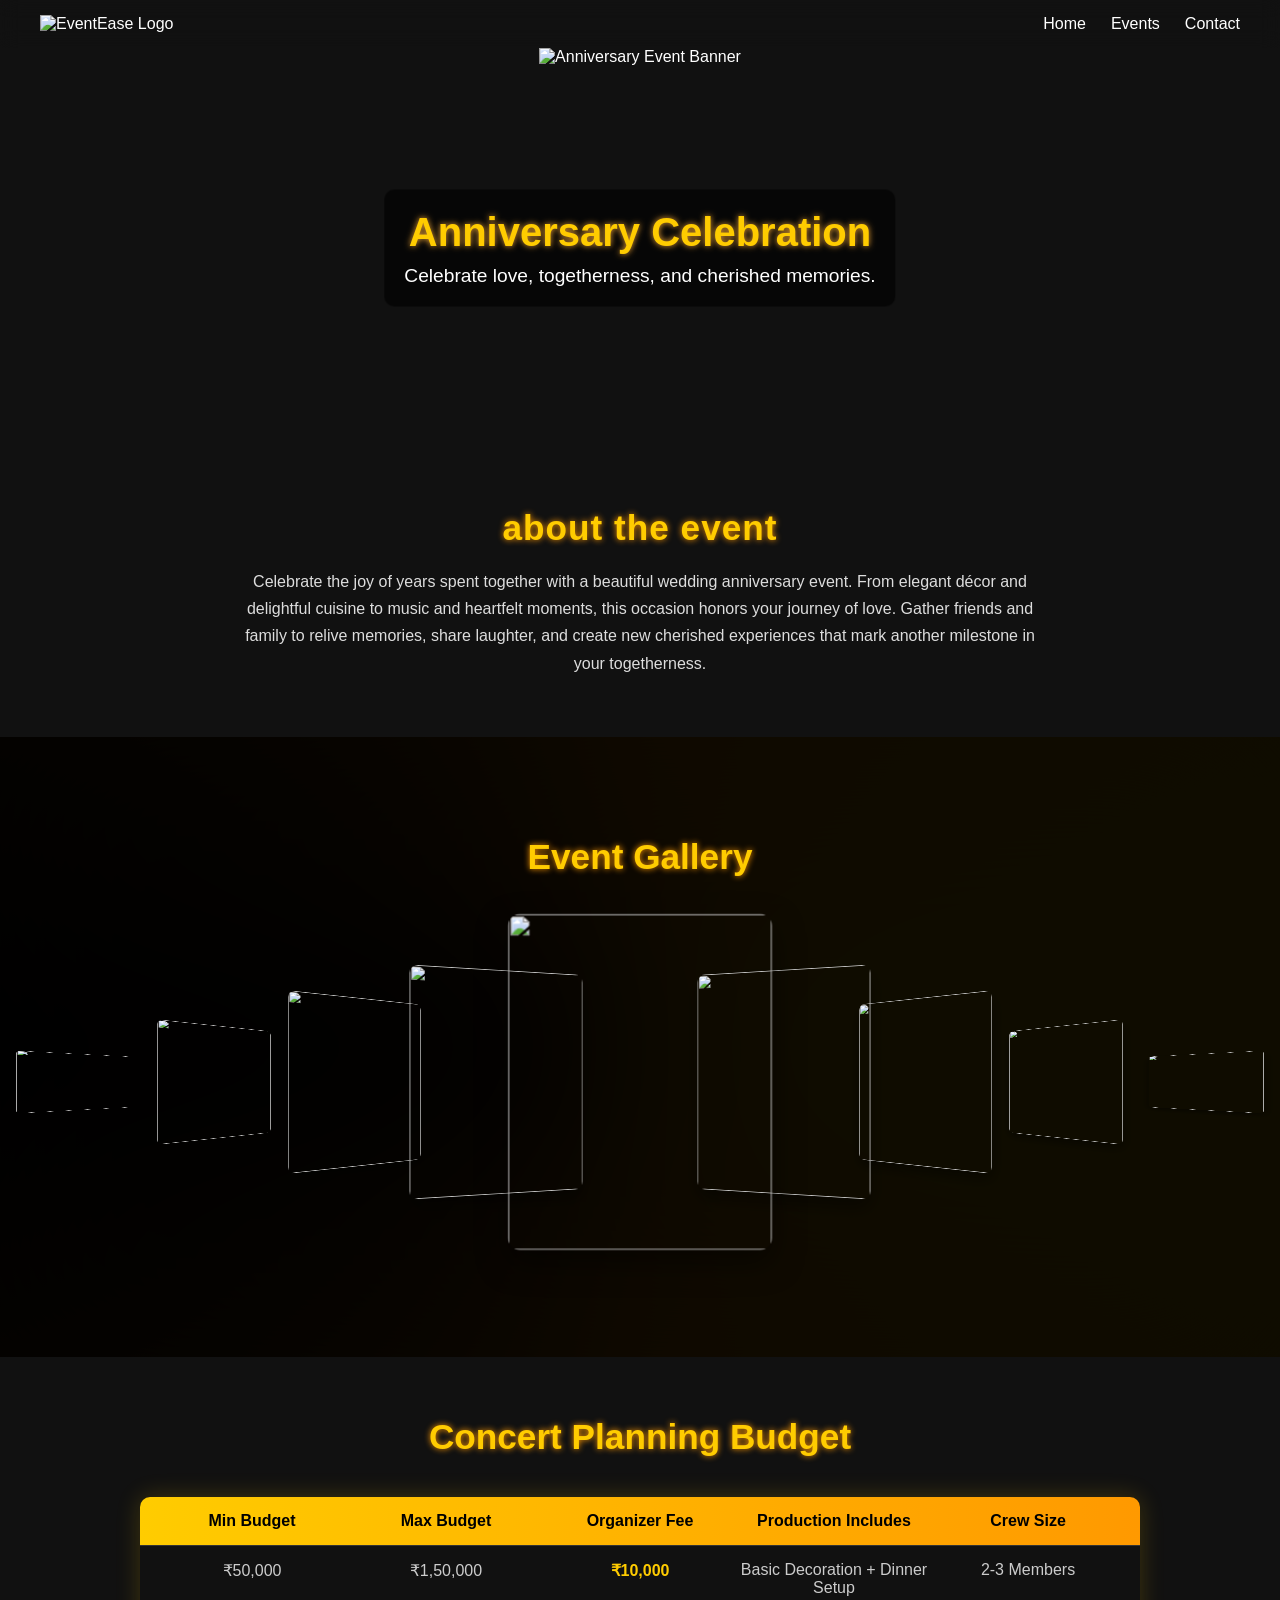
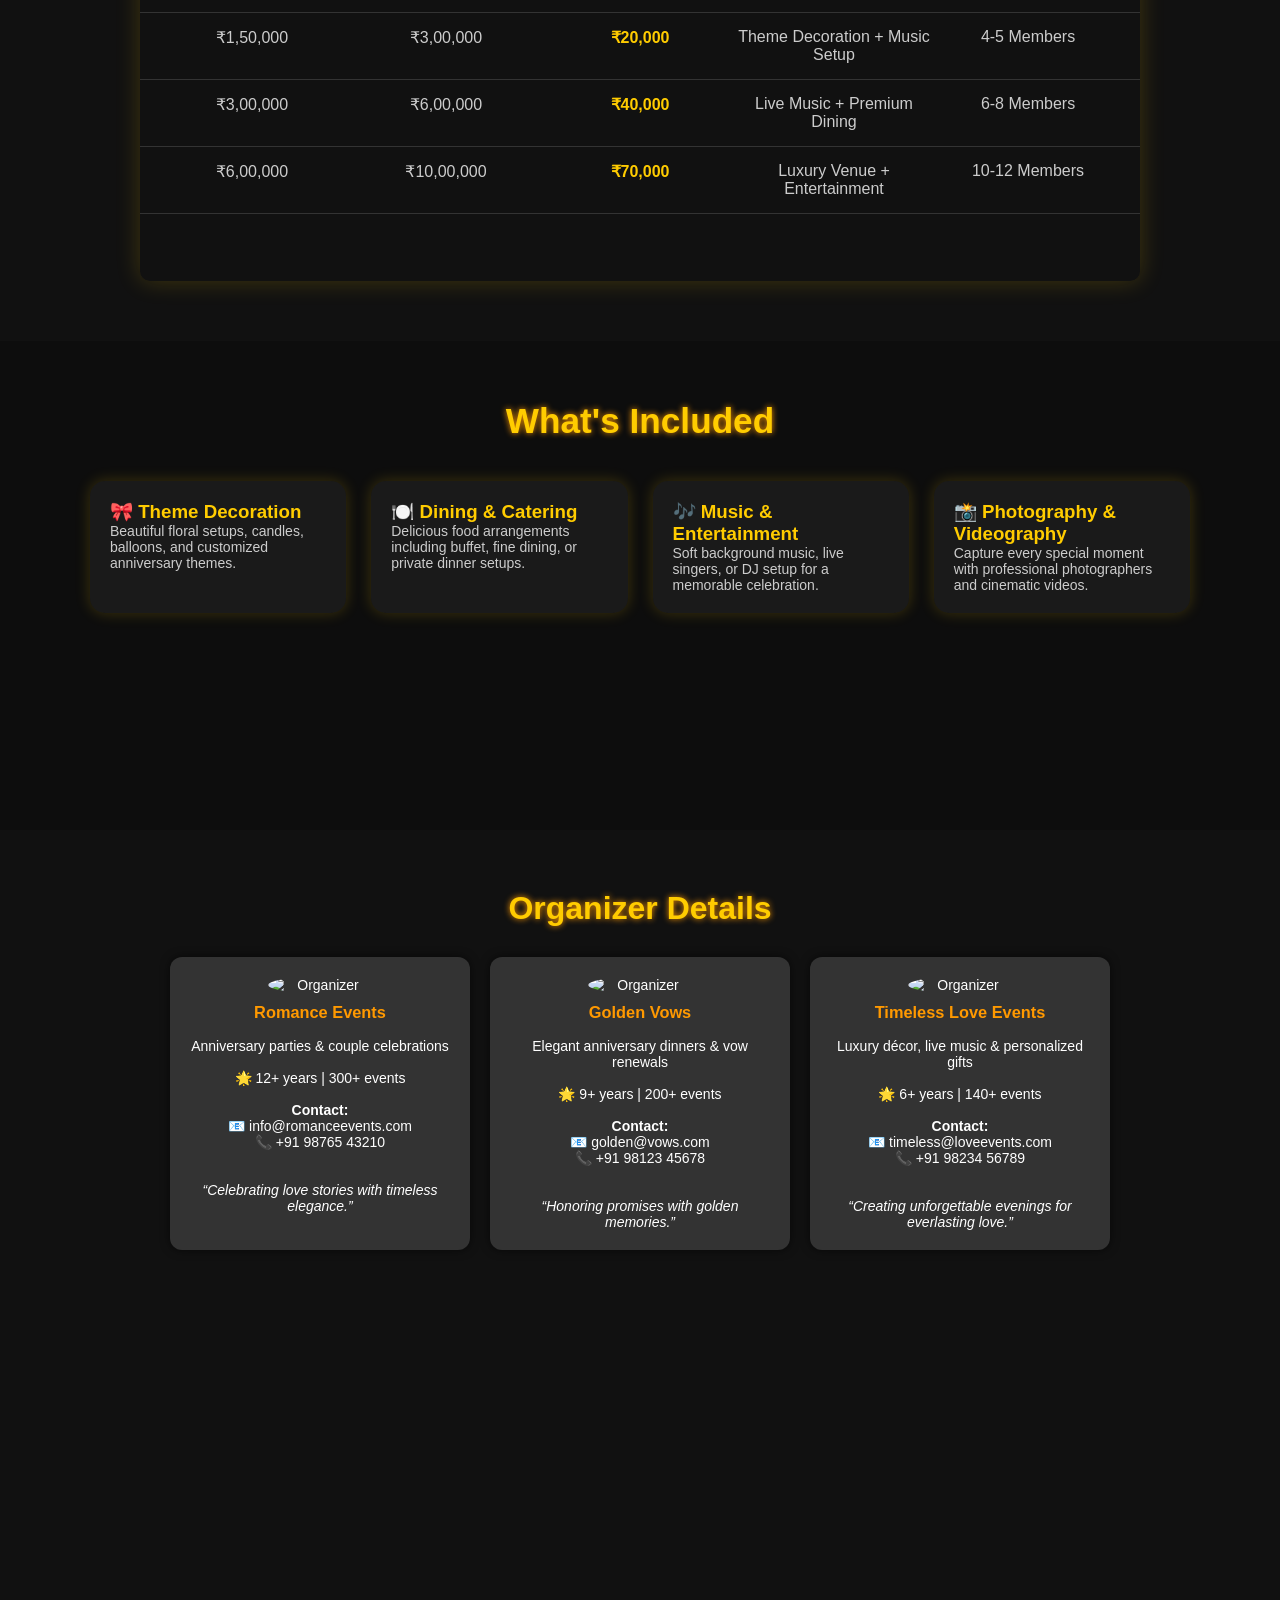
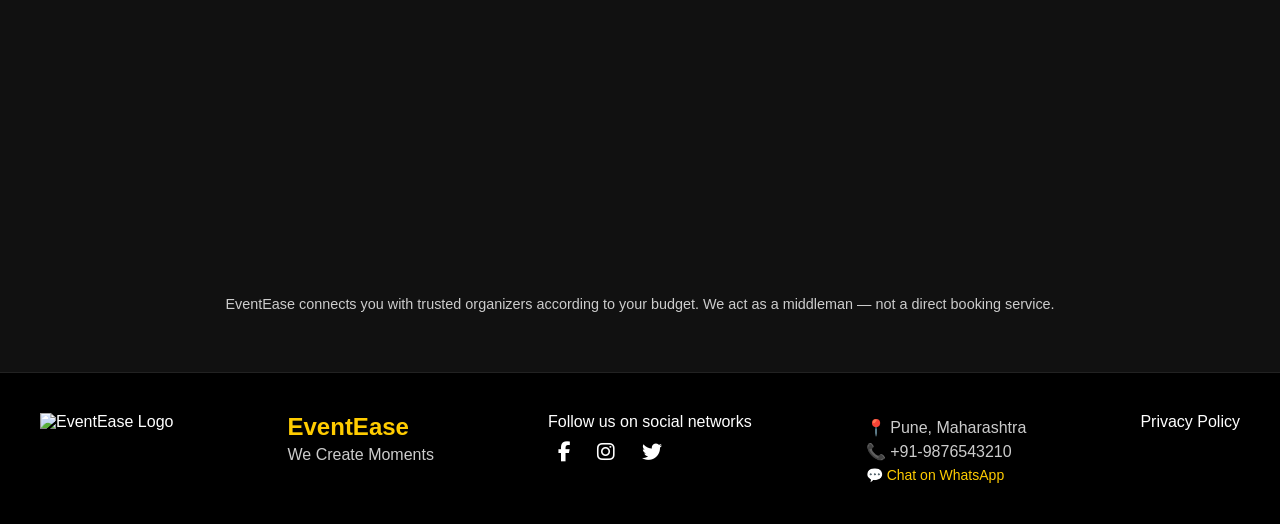
==== anniversary-details.html @ 7233ab77 "Add files via upload" ====
<!DOCTYPE html>
<html lang="en">
<head>
  <meta charset="UTF-8">
  <meta name="viewport" content="width=device-width, initial-scale=1.0">
  <title>Wedding Anniversary - EventEase</title>

  <!-- ✅ Internal CSS -->
<link rel="stylesheet" href="live-details.css">
<link rel="stylesheet" href="https://cdnjs.cloudflare.com/ajax/libs/font-awesome/6.5.0/css/all.min.css">

  <!-- ✅ External JS -->
  <script src="music-details.js" defer></script>

  <style>

* { 
  margin: 0; 
  padding: 0; 
  box-sizing: border-box; 
}

    .logo img {
  height: 70px;
  transition: transform 0.4s ease;
}

.logo img:hover {
  transform: rotate(-5deg) scale(1.1);
}
    /* Hero Banner Overlay */
/* Hero Banner Overlay */
.hero-overlay {
  position: absolute;
  top: 50%;
  left: 50%;
  transform: translate(-50%, -50%);
  color: #fff;
  background: rgba(0, 0, 0, 0.637);
  padding: 20px;
  border-radius: 10px;
  text-align: center;
}

.hero-title {
  margin: 0;
  font-size: 2.5em;
  color: #ffcc00;
  text-shadow: 0 0 6px #eba235;
  opacity: 0;
  transform: translateY(-30px);
  animation: titleAnim 1s ease forwards;
}

/* HERO IMAGE ANIMATION */
.hero-img {
  width: 100%;
  height: 400px;
  object-fit: cover;

  opacity: 0;
  transform: translateX(-100px);
  animation: slideFromLeft 1.5s ease forwards;
}

/* Animation */
@keyframes slideFromLeft {
  to {
    opacity: 1;
    transform: translateX(0);
  }
}

.hero-subtitle {
  margin-top: 10px;
  font-size: 1.2em;

  opacity: 0;
  transform: translateY(30px);
  animation: subtitleAnim 1s ease forwards;
  animation-delay: 0.5s;
}

@keyframes titleAnim {
  to {
    opacity: 1;
    transform: translateY(0);
  }
}

@keyframes subtitleAnim {
  to {
    opacity: 1;
    transform: translateY(0);
  }
}
#progress-bar {
  position: fixed;
  top: 0;
  left: 0;
  height: 4px;
  background: #ffcc00;
  width: 0%;
  z-index: 9999;
}
/* NAVBAR FIX */
.navbar {
  display: flex;
  justify-content: space-between;
  align-items: center;
  padding: 15px 40px;
  /*background: rgba(0,0,0,0.8);*/
  backdrop-filter: blur(10px);
  position: sticky;
  top: 0;
  z-index: 1000;
  background: transparent;
  transition: 0.3s;
}
.navbar.scrolled {
  background: #000;
  box-shadow: 0 2px 10px rgba(0,0,0,0.5);
}

  /* Navbar + Footer logo same animation */
.logo img,
.footer-logo img {
  height: 60px;
  transition: transform 0.4s ease, filter 0.4s ease;
}

/* 🔥 SAME hover animation */
.logo img:hover,
.footer-logo img:hover {
  transform: scale(1.2) rotate(-5deg);
  filter: drop-shadow(0 0 12px #ffcc00);
}

/* Menu */
.menu {
  list-style: none;
  display: flex;
  gap: 25px;
  margin: 0;
  padding: 0;
}

.menu li a {
   position: relative;
  text-decoration: none;
  color: #fff;
  font-weight: 500;
  transition: 0.3s;
}
/* 🔥 Underline effect */
.menu li a::after {
  content: "";
  position: absolute;
  left: 0;
  bottom: -5px;   /* distance below text */
  width: 0%;
  height: 2px;
  background: #ffcc00;
  transition: width 0.3s ease;
}
.menu li a:hover::after {
  width: 100%;
}
.menu li a:hover {
  color: #ffcc00;
}


.contact-footer {
  display: flex;
  justify-content: space-between;
  align-items: flex-start;
  flex-wrap: wrap;
  padding: 40px;
  background: #000;
  color: #fff;
  gap: 30px;
  border-top: 1px solid #222;
}

.footer-logo img {
  height: 60px;
  transition: transform 0.4s ease, filter 0.4s ease;
}

.footer-logo img:hover {
  transform: scale(1.2) rotate(-5deg);
  filter: drop-shadow(0 0 10px #ffcc00);
}

.footer-brand h2 {
  margin: 0;
  color: #ffcc00;
}

.footer-brand p {
  margin-top: 5px;
  color: #ccc;
}

.footer-social p {
  margin-bottom: 10px;
}


.footer-contact a {
  color: #ffcc00;
  text-decoration: none;
}

.social-icons a {
  color: #fff;
  font-size: 20px;
  margin: 0 10px;
  transition: 0.3s;
}

.footer-policy a {
  color: #fff;
  text-decoration: none;
}

.footer-policy a:hover {
  color: #ffcc00;
}

  .budget-row:hover {
    background: rgba(255, 204, 0, 0.1);
    transform: scale(1.01);
    transition: 0.3s;
  }

  .about-section {
  padding: 60px 20px;
  text-align: center;
  opacity: 0;
  transform: translateY(50px);
  transition: all 1s ease;
}

.about-title {
  color: #ffcc00;
  font-size: 2.2em;
  margin-bottom: 20px;
  letter-spacing: 1px;
  text-shadow: 0 0 6px #f99500;
}

.about-text {
  max-width: 800px;
  margin: 0 auto;
  line-height: 1.7;
  font-size: 16px;
  color: #ddd;
}

/* When visible */
.about-section.show {
  opacity: 1;
  transform: translateY(0);
}

.gallery-section {
  position: relative;
  overflow: hidden;
  padding: 100px 20px;
  text-align: center;
  background: #000;
  color: #fff;
}
.gallery-section::before {
  content: "";
  position: absolute;

  width: 200%;
  height: 200%;
  top: -50%;
  left: -50%;

  background: conic-gradient(
    from 0deg,
    #ff9800,
    #ffd700,
    #ff9800,
    #000,
    #ff9800
  );

  animation: rotateBg 15s linear infinite;
  z-index: 0;
  opacity: 0.4;
}


@keyframes rotateBg {
  from {
    transform: rotate(0deg);
  }
  to {
    transform: rotate(360deg);
  }
}
.gallery-section::after {
  content: "";
  position: absolute;
  inset: 0;
  background: rgba(0,0,0,0.85); /* dark overlay */
  backdrop-filter: blur(80px);
  z-index: 0;
}

.gallery-section * {
  position: relative;
  z-index: 1;
}

.gallery-title {
  color: #ffcc00;
  font-size: 2.2em;
  margin-bottom: 30px;
  text-shadow: 0 0 6px #ff9900;
}

/* Layout */
.gallery-slider {
  overflow: hidden;
  width: 100%;
  position: relative;
}

.gallery-track {
  display: flex;
  gap: 20px;
  width: max-content;
  animation: scrollGallery 25s linear infinite;
  align-items: center;
}

/* CENTER (MAIN FOCUS 🔥) */
.arc-item.center {
  transform: rotateY(0deg) translateZ(80px) scale(1.1);
  z-index: 10;
}

/* Hover effect */
.arc-item:hover {
  transform: scale(1.15) !important;
  z-index: 20;
}

/* Base card */
.gallery-img {
  width: 180px;
  height: 280px;
  object-fit: cover;
  border-radius: 20px;
  flex-shrink: 0;
  transition: all 0.4s ease;
}

.gallery-wrapper {
  overflow: hidden;
  width: 100%;
  perspective: 1200px;
  padding: 50px 0;
}

.gallery-arc-track {
  display: flex;
  gap: 30px;
  width: max-content;
  transition: transform 0.6s ease;
  
}

.arc-item {
  width: 180px;
  height: 260px;
  border-radius: 20px;
  transition: all 0.6s ease;
}

/* Hover effect (extra 🔥) */
.gallery-img:hover {
  transform: scale(1.1);
}

/* 🔥 Auto Scroll Animation */
@keyframes scrollGallery {
  from {
    transform: translateX(0);
  }
  to {
    transform: translateX(-50%);
  }
}

/* When visible */
.gallery-img.show {
  opacity: 1;
  transform: translateY(0) scale(1);
}

.budget-section {
  background: #111;
  padding: 60px 20px;
  text-align: center;
}

.budget-title {
  font-size: 2.2em;
  color: #ffcc00;
  margin-bottom: 40px;

  opacity: 0;
  transform: translateY(40px);
  transition: 1s;

  font-size: 2.2em;
  /*margin-bottom: 30px;*/
  text-shadow: 0 0 6px #ff9900;
}

.budget-table {
  max-width: 1000px;
  margin: auto;
  border-radius: 10px;
  overflow: hidden;
  box-shadow: 0 0 25px rgba(255,204,0,0.2);
}

/* Rows */
.budget-row {
  display: grid;
  grid-template-columns: repeat(5, 1fr);
  padding: 15px;
  color: #ccc;
  border-bottom: 1px solid #333;

  opacity: 0;
  transform: translateY(30px);
  transition: 0.6s ease;
}

/* Header */
.budget-row.header {
  background: linear-gradient(90deg, #ffcc00, #ff9900);
  color: #000;
  font-weight: bold;
}

/* Highlight */
.highlight {
  color: #ffcc00;
  font-weight: bold;
}

/* Hover effect 🔥 */
.budget-row:not(.header):hover {
  background: rgba(255, 204, 0, 0.1);
  transform: scale(1.02);
}

/* When visible */
.budget-section.show .budget-title {
  opacity: 1;
  transform: translateY(0);
}

.budget-row.show {
  opacity: 1;
  transform: translateY(0);
}

.included-section {
  background: #0d0d0d;
  padding: 60px 20px;
  text-align: center;
}

.included-title {
  font-size: 2.2em;
  color: #ffcc00;
  /*text-shadow: 0 0 5px #ffcc00, 0 0 15px #ff9900;*/
  margin-bottom: 40px;

  opacity: 0;
  transform: translateY(40px);
  transition: 1s;
  text-shadow: 0 0 6px #ff9900;
}

.included-container {
  display: grid;
  grid-template-columns: repeat(4, 1fr);
  gap: 25px;
  max-width: 1100px;
  margin: auto;
}

/* Cards */
.included-card {
  background: #1a1a1a;
  padding: 20px;
  border-radius: 15px;
  text-align: left;
  box-shadow: 0 0 15px rgba(255,204,0,0.2);
  cursor: pointer;
  overflow: hidden;

  opacity: 0;
  transform: translateY(40px) scale(0.95);
  transition: all 0.6s ease;
}

/* Text */
.included-card h3 {
  margin-top: 0;
  color: #ffcc00;
}

.included-card p {
  color: #ccc;
  font-size: 14px;
}

/* Hover 🔥 */
.included-card:hover {
  transform: translateY(-10px) scale(1.03);
  box-shadow: 0 0 25px rgba(255,204,0,0.5);
}

/* Visible */
.included-section.show .included-title {
  opacity: 1;
  transform: translateY(0);
}

.included-card.show {
  opacity: 1;
  transform: translateY(0) scale(1);
}

.organizer-section {
  padding: 60px 20px;
  text-align: center;
}

.organizer-title {
  color: #ffcc00;
  font-size: 2em;
  margin-bottom: 30px;

  opacity: 0;
  transform: translateY(40px);
  transition: 1s;
  text-shadow: 0 0 6px #ff9900;
}

.organizer-container {
  display: flex;
  justify-content: center;
  gap: 20px;
  flex-wrap: wrap;
}

/* Cards */
.organizer-card {
  background: #333;
  padding: 20px;
  border-radius: 12px;
  width: 300px;
  box-shadow: 0 0 10px rgba(0,0,0,0.6);
font-size: 14px;
  opacity: 0;
  transform: translateY(40px) scale(0.95);
  transition: all 0.6s ease;
}

/* Text */
.organizer-card h3 {
  color: #ff9900;
}

/* Hover 🔥 */
.organizer-card:hover {
  transform: translateY(-10px) scale(1.03);
  box-shadow: 0 0 20px rgba(255,153,0,0.6);
}

/* Note */
.organizer-note {
  margin-top: 20px;
  color: #ccc;
  font-size: 0.9em;

  opacity: 0;
  transform: translateY(30px);
  transition: 1s;
}

/* Visible */
.organizer-section.show .organizer-title {
  opacity: 1;
  transform: translateY(0);
}

.organizer-card.show {
  opacity: 1;
  transform: translateY(0) scale(1);
}

.organizer-section.show .organizer-note {
  opacity: 1;
  transform: translateY(0);
}

.included-card:hover {
  transform: translateY(-12px) scale(1.05);
  box-shadow: 0 0 30px rgba(255, 191, 0, 0.6);
}

.included-card h3 {
  transition: 0.3s;
}

.included-card:hover h3 {
  letter-spacing: 1px;
}

.coverflow {
  position: relative;
  width: 100%;
  height: 350px;
  perspective: 1000px;
  display: flex;
  justify-content: center;
  align-items: center;
}

.coverflow:hover .cover-item {
  filter: blur(2px);
}

.coverflow .cover-item:hover {
  filter: blur(0);
}

.cover-item {
  position: absolute;
  width: 220px;
  height: 280px;
  object-fit: cover;
  border-radius: 10px;
  transition: all 0.5s ease;
  box-shadow: 0 10px 25px rgba(0,0,0,0.5);
  transform-style: preserve-3d;
  cursor: pointer;
}

/* 🔥 Hover zoom */
.cover-item:hover {
  filter: brightness(1.1);
  z-index: 200 !important;
}

.footer-social p {
  margin-bottom: 10px;
}

.social-icons a {
  color: #fff;
  font-size: 20px;
  margin: 0 10px;
  transition: 0.3s;
}

.social-icons a:hover {
  color: #ffcc00;
  transform: scale(1.2);
}

.social-icons a {
  color: #fff;
  font-size: 20px;
  margin-right: 12px;
  transition: 0.3s;
}

.social-icons a:hover {
  color: #ffcc00;
  transform: scale(1.2);
}

/* Contact */
.footer-contact p {
  margin: 5px 0;
  color: #ccc;
}

.footer-contact a {
  color: #ffcc00;
  text-decoration: none;
  font-size: 14px;
}

.footer-contact a:hover {
  text-decoration: underline;
}

/* Responsive 🔥 */
@media (max-width: 768px) {
  .contact-footer {
    flex-direction: column;
    text-align: center;
    align-items: center;
  }
}

 .profile-img {
  width: 100px;        /* same size for all */
  height: 100px;       /* must be equal */
  border-radius: 50%;  /* perfect circle */
  object-fit: cover;   /* prevents distortion */
  display: block;
  margin: 0 auto 10px; /* center + spacing */
}

.profile-img:hover {
  transform: scale(1.1);
}
.img-container img {
  width: 40%;
  height: 50%;
  object-fit: cover;
  transition: transform 0.4s ease; /* smooth animation */
   display: flex;
  justify-content: center;
}

.img-container:hover img {
  transform: scale(1.1); /* zoom effect */
}
</style>


  
</head>
<body style="margin:0; font-family:Arial, sans-serif; background:#111; color:#fff;">
 
  <!-- ✅ NAVBAR (ADD HERE) -->
   <div id="progress-bar"></div>
<nav class="navbar">
  <div class="logo">
    <img src="images1/logo2.png" alt="EventEase Logo">
  </div>

  <ul class="menu">
    <li><a href="index.html">Home</a></li>
    <li><a href="events.html">Events</a></li>
    <li><a href="index.html#contact">Contact</a></li>
  </ul>
</nav>

  <!-- Hero Banner -->
  <section style="position:relative; text-align:center;" class="hero-img">
    <img src="images/an-2.jpg" alt="Anniversary Event Banner" class="hero-img">
    <div class="hero-overlay">
      <h1 class="hero-title">Anniversary Celebration</h1>
      <p class="hero-subtitle">Celebrate love, togetherness, and cherished memories.</p>
    </div>


</section>

  <!-- Event Info -->
 <section class="about-section">
  <h2 class="about-title">about the event</h2>
  <p class="about-text">
    Celebrate the joy of years spent together with a beautiful wedding anniversary event. From elegant décor and delightful cuisine to music and heartfelt moments, this occasion honors your journey of love. Gather friends and family to relive memories, share laughter, and create new cherished experiences that mark another milestone in your togetherness.
</section>

  <!-- Gallery -->
  <!-- Gallery -->
  <section class="gallery-section"> 
  <h2 class="gallery-title">Event Gallery</h2> 



  <div class="coverflow" id="coverflow">
    <img src="images/an-9.jpeg" class="cover-item">
    <img src="images/an-2.jpg" class="cover-item">
    <img src="images/an-1.avif" class="cover-item">
    <img src="images/an-8.jpeg" class="cover-item">
    <img src="images/an-3.jpg" class="cover-item">
    <img src="images/an-4.jpg" class="cover-item">
    <img src="images/an-5.jpeg" class="cover-item">
    <img src="images/an-7.jpeg" class="cover-item">
    <img src="images/an-6.jpeg" class="cover-item">
    
    
    
    
    </div>

  </div>
</section>

<!-- ===== BUDGET SECTION ===== -->
<section class="budget-section">

  <h2 class="budget-title">
    Concert Planning Budget
  </h2>

  <div class="budget-table">

    <!-- Header -->
    <div class="budget-row header">
  <div>Min Budget</div>
  <div>Max Budget</div>
  <div>Organizer Fee</div>
  <div>Production Includes</div>
  <div>Crew Size</div>
</div>

    <!-- Row 1 -->
<div class="budget-row">
  <div>₹50,000</div>
  <div>₹1,50,000</div>
  <div class="highlight">₹10,000</div>
  <div>Basic Decoration + Dinner Setup</div>
  <div>2-3 Members</div>
</div>

<!-- Row 2 -->
<div class="budget-row">
  <div>₹1,50,000</div>
  <div>₹3,00,000</div>
  <div class="highlight">₹20,000</div>
  <div>Theme Decoration + Music Setup</div>
  <div>4-5 Members</div>
</div>

<!-- Row 3 -->
<div class="budget-row">
  <div>₹3,00,000</div>
  <div>₹6,00,000</div>
  <div class="highlight">₹40,000</div>
  <div>Live Music + Premium Dining</div>
  <div>6-8 Members</div>
</div>

<!-- Row 4 -->
<div class="budget-row">
  <div>₹6,00,000</div>
  <div>₹10,00,000</div>
  <div class="highlight">₹70,000</div>
  <div>Luxury Venue + Entertainment</div>
  <div>10-12 Members</div>
</div>

<!-- Row 5 -->
<div class="budget-row">
  <div>₹10,00,000</div>
  <div>₹25,00,000+</div>
  <div class="highlight">₹1,20,000</div>
  <div>Premium Anniversary Gala + Full Planning</div>
  <div>15+ Members</div>
</div>

  </div>
</section>

<!-- ===== WHAT'S INCLUDED ===== -->
<section class="included-section">

  <h2 class="included-title">What's Included</h2>

  <div class="included-container">

    <div class="included-card">
  <h3>🎀 Theme Decoration</h3>
  <p>Beautiful floral setups, candles, balloons, and customized anniversary themes.</p>
</div>

<div class="included-card">
  <h3>🍽️ Dining & Catering</h3>
  <p>Delicious food arrangements including buffet, fine dining, or private dinner setups.</p>
</div>

<div class="included-card">
  <h3>🎶 Music & Entertainment</h3>
  <p>Soft background music, live singers, or DJ setup for a memorable celebration.</p>
</div>

<div class="included-card">
  <h3>📸 Photography & Videography</h3>
  <p>Capture every special moment with professional photographers and cinematic videos.</p>
</div>

<div class="included-card">
  <h3>🎂 Cake & Surprise Planning</h3>
  <p>Customized anniversary cakes, surprise entries, and special couple moments.</p>
</div>

<div class="included-card">
  <h3>💡 Lighting & Ambience</h3>
  <p>Romantic lighting setups with fairy lights, candles, and mood lighting effects.</p>
</div>

<div class="included-card">
  <h3>🎁 Return Gifts & Customization</h3>
  <p>Personalized gifts and souvenirs for guests to make the event memorable.</p>
</div>

<div class="included-card">
  <h3>🏨 Venue Selection & Setup</h3>
  <p>Selection of perfect venue like banquet, rooftop, or garden with complete setup.</p>
</div>

  </div>

</section>



  <section class="organizer-section">

  <h2 class="organizer-title">Organizer Details</h2>

  <div class="organizer-container">

    <div class="organizer-card">
      <div class="img-container">
      <img src="images/org.15.jpeg" alt="Organizer" class="profile-img">
  <h3>Romance Events</h3><br>
  <p>Anniversary parties & couple celebrations</p><br>
  <p>🌟 12+ years | 300+ events</p><br>
  <p><strong>Contact:</strong></p>
  <p>📧 info@romanceevents.com</p>
  <p>📞 +91 98765 43210</p><br><br>
  <p><em>“Celebrating love stories with timeless elegance.”</em></p>
</div>
    </div>

<div class="organizer-card">
  <div class="img-container">
    <img src="images/orgb.27.jpeg" alt="Organizer" class="profile-img">
  <h3>Golden Vows</h3><br>
  <p>Elegant anniversary dinners & vow renewals</p><br>
  <p>🌟 9+ years | 200+ events</p><br>
  <p><strong>Contact:</strong></p>
  <p>📧 golden@vows.com</p>
  <p>📞 +91 98123 45678</p><br><br>
  <p><em>“Honoring promises with golden memories.”</em></p>
</div>
</div>

<div class="organizer-card">
  <div class="img-container">
  <img src="images/org.13.jpeg" alt="Organizer" class="profile-img">
  <h3>Timeless Love Events</h3><br>
  <p>Luxury décor, live music & personalized gifts</p><br>
  <p>🌟 6+ years | 140+ events</p><br>
  <p><strong>Contact:</strong></p>
  <p>📧 timeless@loveevents.com</p>
  <p>📞 +91 98234 56789</p><br><br>
  <p><em>“Creating unforgettable evenings for everlasting love.”</em></p>
</div>
</div>

<div class="organizer-card">
  <div class="img-container">
  <img src="images/orgb.26.jpeg" alt="Organizer" class="profile-img">
  <h3>Forever Moments</h3><br>
  <p>Luxury anniversary parties & milestone celebrations</p><br>
  <p>🌟 7+ years | 180+ events</p><br>
  <p><strong>Contact:</strong></p>
  <p>📧 hello@forevermoments.com</p>
  <p>📞 +91 91234 56789</p><br><br>
  <p><em>“Turning anniversaries into forever cherished memories.”</em></p>
</div>
</div>

<div class="organizer-card">
  <div class="img-container">
  <img src="images/org.11.jpeg" alt="Organizer" class="profile-img">
  <h3>Silver Hearts</h3><br>
  <p>25th anniversary celebrations & elegant silver décor</p><br>
  <p>🌟 8+ years | 220+ events</p><br>
  <p><strong>Contact:</strong></p>
  <p>📧 silver@hearts.com</p>
  <p>📞 +91 91234 56784</p><br><br>
  <p><em>“Honoring silver milestones with timeless charm.”</em></p>
</div>
</div>

<div class="organizer-card">
  <div class="img-container">
  <img src="images/org.25.jpeg" alt="Organizer" class="profile-img">
  <h3>Eternal Bond Events</h3><br>
  <p>Romantic vow renewals & intimate dinners</p><br>
  <p>🌟 10+ years | 300+ events</p><br>
  <p><strong>Contact:</strong></p>
  <p>📧 eternal@bondevents.com</p>
  <p>📞 +91 92345 67895</p><br><br>
  <p><em>“Celebrating love that grows stronger with time.”</em></p>
</div>
</div>

<div class="organizer-card">
  <div class="img-container">
  <img src="images/org.19.jpeg" alt="Organizer" class="profile-img">
  <h3>Golden Jubilee Planners</h3><br>
  <p>50th anniversary parties & luxury soirées</p><br>
  <p>🌟 12+ years | 350+ events</p><br>
  <p><strong>Contact:</strong></p>
  <p>📧 golden@jubilee.com</p>
  <p>📞 +91 93456 78916</p><br><br>
  <p><em>“Marking golden milestones with grandeur and grace.”</em></p>
</div>
</div>

<div class="organizer-card">
  <div class="img-container">
  <img src="images/org.22.jpeg" alt="Organizer" class="profile-img">
  <h3>Cherished Vows</h3><br>
  <p>Anniversary dinners, vow renewals & family gatherings</p><br>
  <p>🌟 7+ years | 180+ events</p><br>
  <p><strong>Contact:</strong></p>
  <p>📧 cherished@vows.com</p>
  <p>📞 +91 94567 12350</p><br><br>
  <p><em>“Creating heartfelt celebrations for everlasting promises.”</em></p>
</div>
</div>


  </div>

  <p class="organizer-note">
    EventEase connects you with trusted organizers according to your budget. We act as a middleman — not a direct booking service.
  </p>

</section>

<!-- ✅ FOOTER (ADD HERE) -->
<footer class="contact-footer"> 
    <div class="footer-logo">
      <img src="images1/logo2.png" alt="EventEase Logo">
    </div>
    <div class="footer-brand"> 
      <h2>EventEase</h2> 
      <p>We Create Moments</p> 
    </div> 
    <div class="footer-social"> 
      <p>Follow us on social networks</p> 
      <div class="social-icons"> 
        <a href="https://facebook.com/yourpage" aria-label="Facebook"><i class="fab fa-facebook-f"></i></a> 
        <a href="https://instagram.com/yourpage" aria-label="Instagram"><i class="fab fa-instagram"></i></a> 
        <a href="https://twitter.com/yourpage" aria-label="Twitter"><i class="fab fa-twitter"></i></a> 
      </div> 
    </div> 
    <div class="footer-contact"> 
      <p>📍 Pune, Maharashtra</p> 
      <p>📞 +91-9876543210</p> 
      <a href="https://wa.me/919876543210" aria-label="WhatsApp">💬 Chat on WhatsApp</a>
    </div> 
    <div class="footer-policy"> 
      <a href="#">Privacy Policy</a> 
    </div> 
  </footer> 

</body> 
</html>
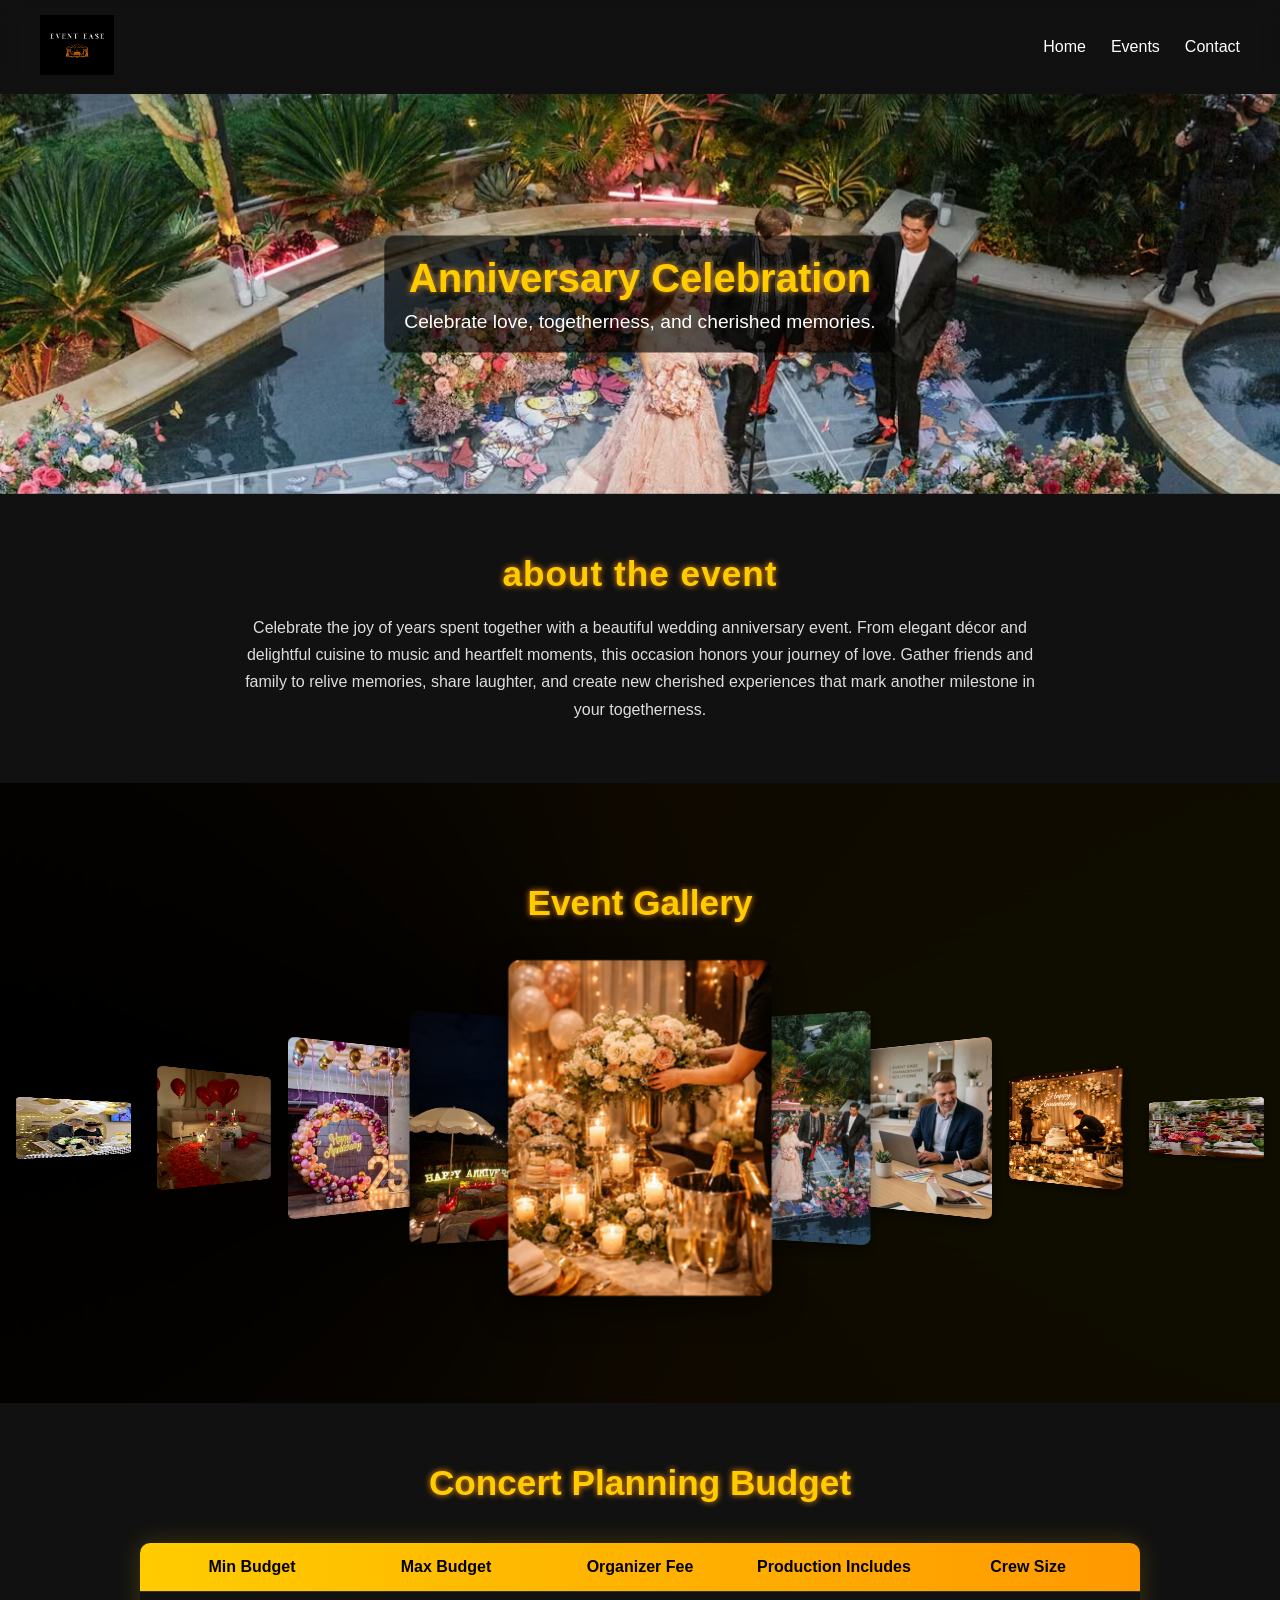
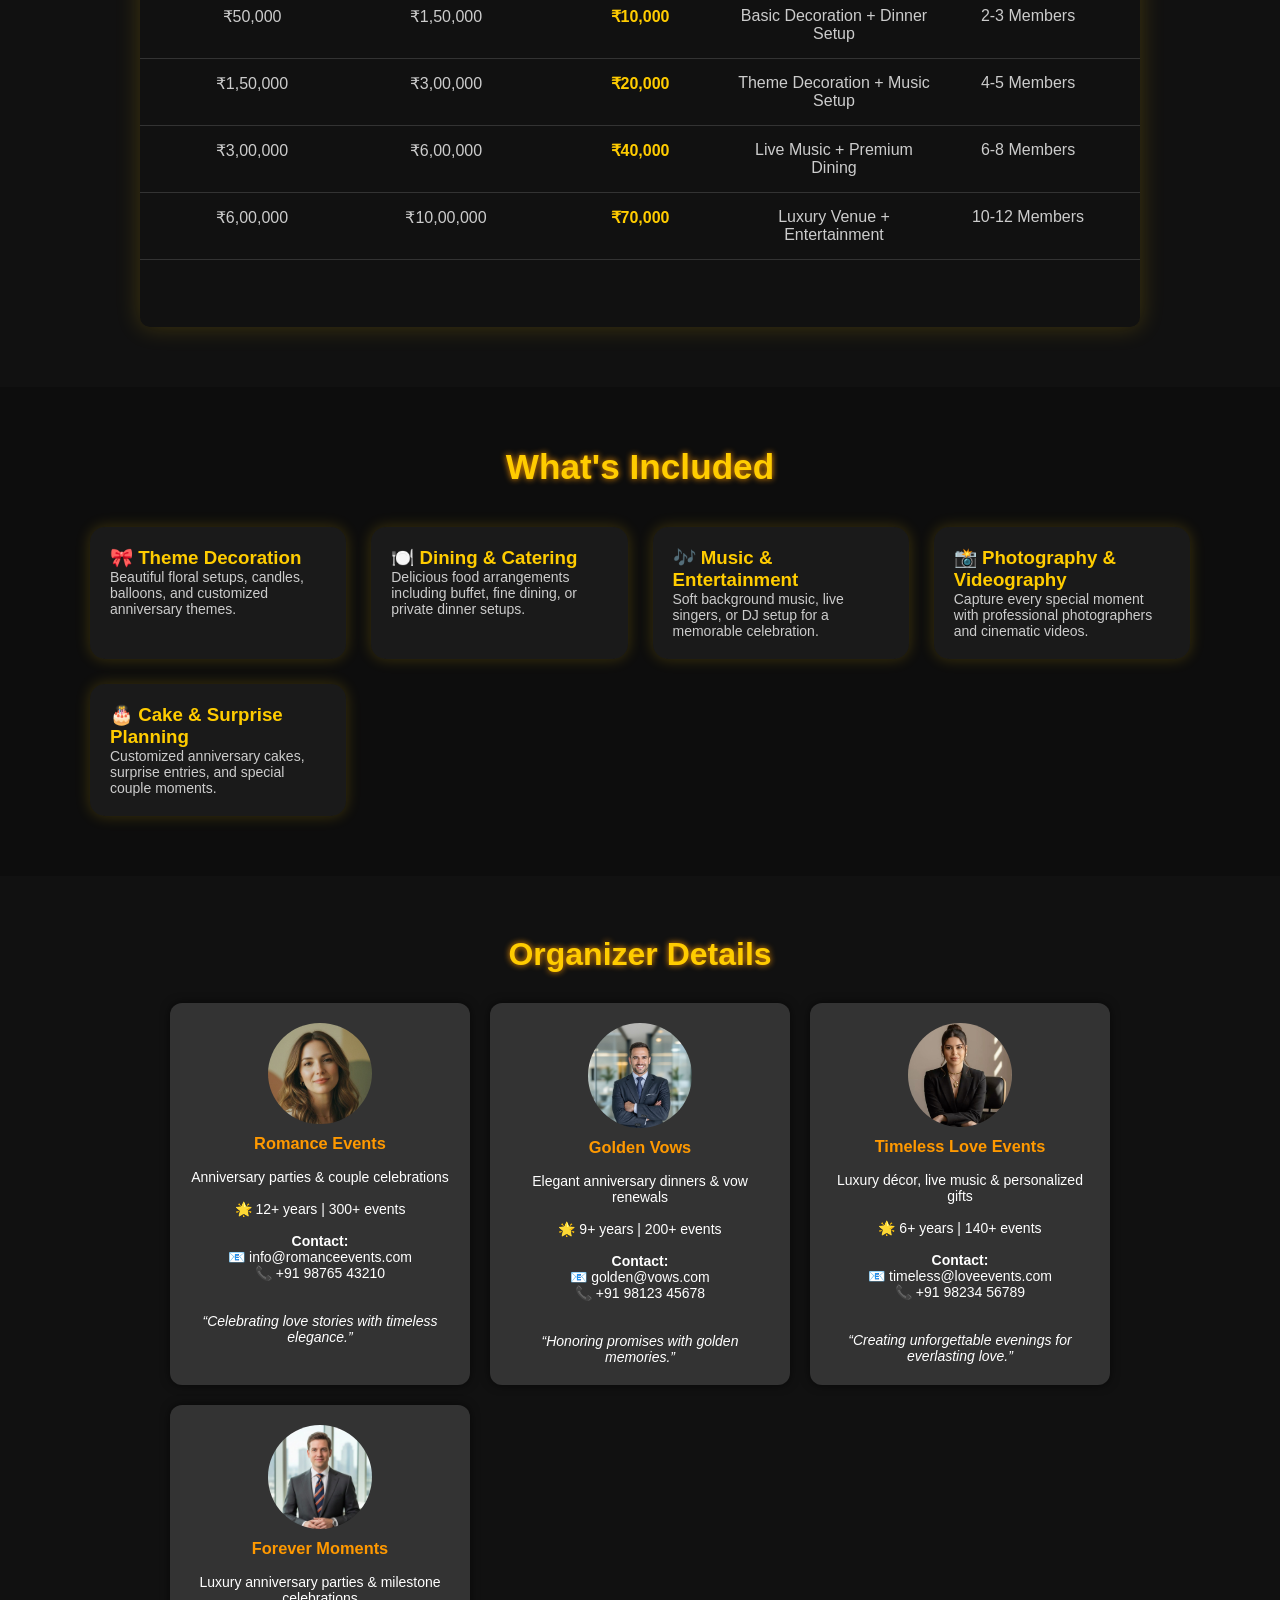
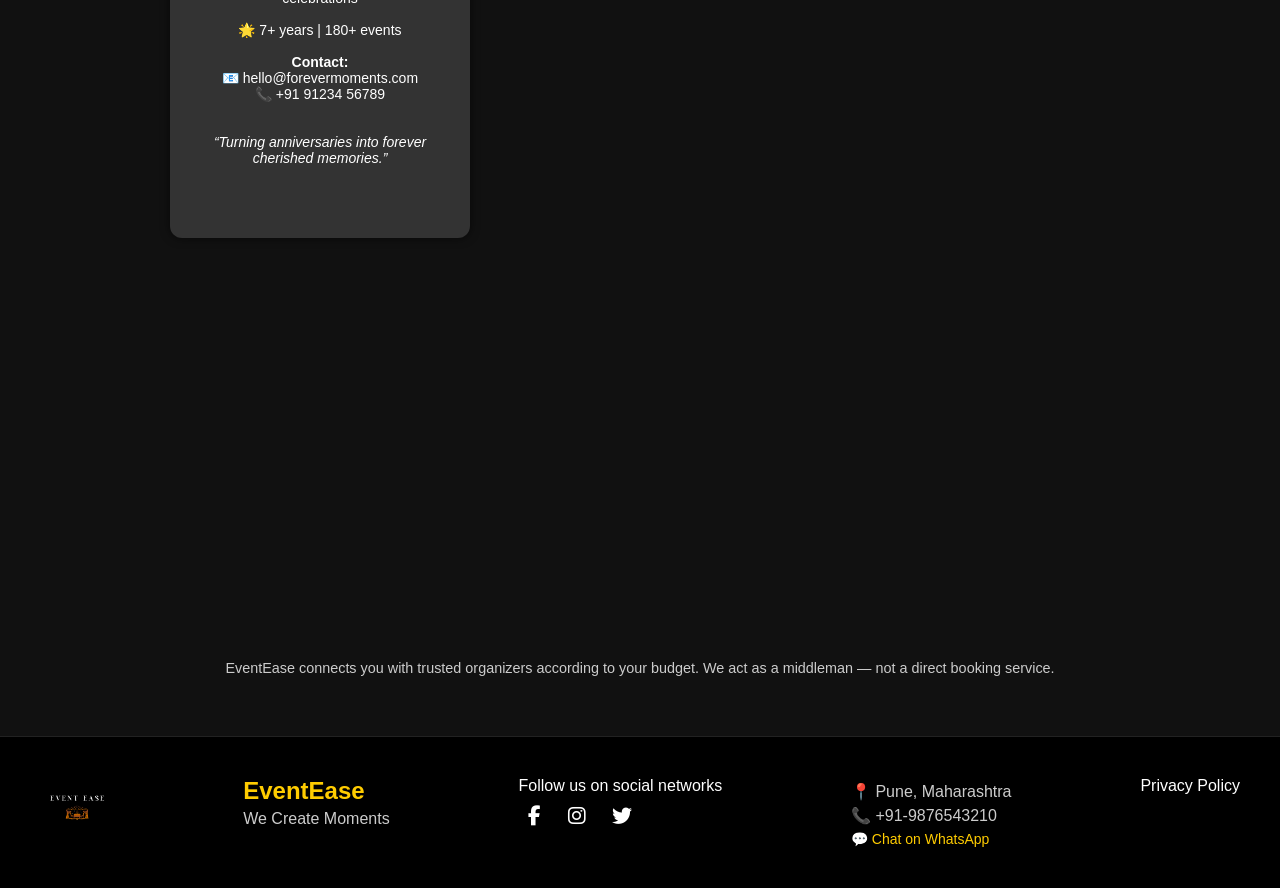
==== commit d52711e8: "Update anniversary-details.html" ====
--- a/anniversary-details.html
+++ b/anniversary-details.html
@@ -757,7 +757,7 @@
    <div id="progress-bar"></div>
 <nav class="navbar">
   <div class="logo">
-    <img src="images1/logo2.png" alt="EventEase Logo">
+    <img src="logo2.png" alt="EventEase Logo">
   </div>
 
   <ul class="menu">
@@ -769,7 +769,7 @@
 
   <!-- Hero Banner -->
   <section style="position:relative; text-align:center;" class="hero-img">
-    <img src="images/an-2.jpg" alt="Anniversary Event Banner" class="hero-img">
+    <img src="an-2.jpg" alt="Anniversary Event Banner" class="hero-img">
     <div class="hero-overlay">
       <h1 class="hero-title">Anniversary Celebration</h1>
       <p class="hero-subtitle">Celebrate love, togetherness, and cherished memories.</p>
@@ -793,15 +793,15 @@
 
 
   <div class="coverflow" id="coverflow">
-    <img src="images/an-9.jpeg" class="cover-item">
-    <img src="images/an-2.jpg" class="cover-item">
-    <img src="images/an-1.avif" class="cover-item">
-    <img src="images/an-8.jpeg" class="cover-item">
-    <img src="images/an-3.jpg" class="cover-item">
-    <img src="images/an-4.jpg" class="cover-item">
-    <img src="images/an-5.jpeg" class="cover-item">
-    <img src="images/an-7.jpeg" class="cover-item">
-    <img src="images/an-6.jpeg" class="cover-item">
+    <img src="an-9.jpeg" class="cover-item">
+    <img src="an-2.jpg" class="cover-item">
+    <img src="an-1.avif" class="cover-item">
+    <img src="an-8.jpeg" class="cover-item">
+    <img src="an-3.jpg" class="cover-item">
+    <img src="an-4.jpg" class="cover-item">
+    <img src="an-5.jpeg" class="cover-item">
+    <img src="an-7.jpeg" class="cover-item">
+    <img src="an-6.jpeg" class="cover-item">
     
     
     
@@ -938,7 +938,7 @@
 
     <div class="organizer-card">
       <div class="img-container">
-      <img src="images/org.15.jpeg" alt="Organizer" class="profile-img">
+      <img src="org.15.jpeg" alt="Organizer" class="profile-img">
   <h3>Romance Events</h3><br>
   <p>Anniversary parties & couple celebrations</p><br>
   <p>🌟 12+ years | 300+ events</p><br>
@@ -951,7 +951,7 @@
 
 <div class="organizer-card">
   <div class="img-container">
-    <img src="images/orgb.27.jpeg" alt="Organizer" class="profile-img">
+    <img src="orgb.27.jpeg" alt="Organizer" class="profile-img">
   <h3>Golden Vows</h3><br>
   <p>Elegant anniversary dinners & vow renewals</p><br>
   <p>🌟 9+ years | 200+ events</p><br>
@@ -964,7 +964,7 @@
 
 <div class="organizer-card">
   <div class="img-container">
-  <img src="images/org.13.jpeg" alt="Organizer" class="profile-img">
+  <img src="org.13.jpeg" alt="Organizer" class="profile-img">
   <h3>Timeless Love Events</h3><br>
   <p>Luxury décor, live music & personalized gifts</p><br>
   <p>🌟 6+ years | 140+ events</p><br>
@@ -977,7 +977,7 @@
 
 <div class="organizer-card">
   <div class="img-container">
-  <img src="images/orgb.26.jpeg" alt="Organizer" class="profile-img">
+  <img src="orgb.26.jpeg" alt="Organizer" class="profile-img">
   <h3>Forever Moments</h3><br>
   <p>Luxury anniversary parties & milestone celebrations</p><br>
   <p>🌟 7+ years | 180+ events</p><br>
@@ -990,7 +990,7 @@
 
 <div class="organizer-card">
   <div class="img-container">
-  <img src="images/org.11.jpeg" alt="Organizer" class="profile-img">
+  <img src="org.11.jpeg" alt="Organizer" class="profile-img">
   <h3>Silver Hearts</h3><br>
   <p>25th anniversary celebrations & elegant silver décor</p><br>
   <p>🌟 8+ years | 220+ events</p><br>
@@ -1003,7 +1003,7 @@
 
 <div class="organizer-card">
   <div class="img-container">
-  <img src="images/org.25.jpeg" alt="Organizer" class="profile-img">
+  <img src="org.25.jpeg" alt="Organizer" class="profile-img">
   <h3>Eternal Bond Events</h3><br>
   <p>Romantic vow renewals & intimate dinners</p><br>
   <p>🌟 10+ years | 300+ events</p><br>
@@ -1016,7 +1016,7 @@
 
 <div class="organizer-card">
   <div class="img-container">
-  <img src="images/org.19.jpeg" alt="Organizer" class="profile-img">
+  <img src="org.19.jpeg" alt="Organizer" class="profile-img">
   <h3>Golden Jubilee Planners</h3><br>
   <p>50th anniversary parties & luxury soirées</p><br>
   <p>🌟 12+ years | 350+ events</p><br>
@@ -1029,7 +1029,7 @@
 
 <div class="organizer-card">
   <div class="img-container">
-  <img src="images/org.22.jpeg" alt="Organizer" class="profile-img">
+  <img src="org.22.jpeg" alt="Organizer" class="profile-img">
   <h3>Cherished Vows</h3><br>
   <p>Anniversary dinners, vow renewals & family gatherings</p><br>
   <p>🌟 7+ years | 180+ events</p><br>
@@ -1052,7 +1052,7 @@
 <!-- ✅ FOOTER (ADD HERE) -->
 <footer class="contact-footer"> 
     <div class="footer-logo">
-      <img src="images1/logo2.png" alt="EventEase Logo">
+      <img src="logo2.png" alt="EventEase Logo">
     </div>
     <div class="footer-brand"> 
       <h2>EventEase</h2> 
